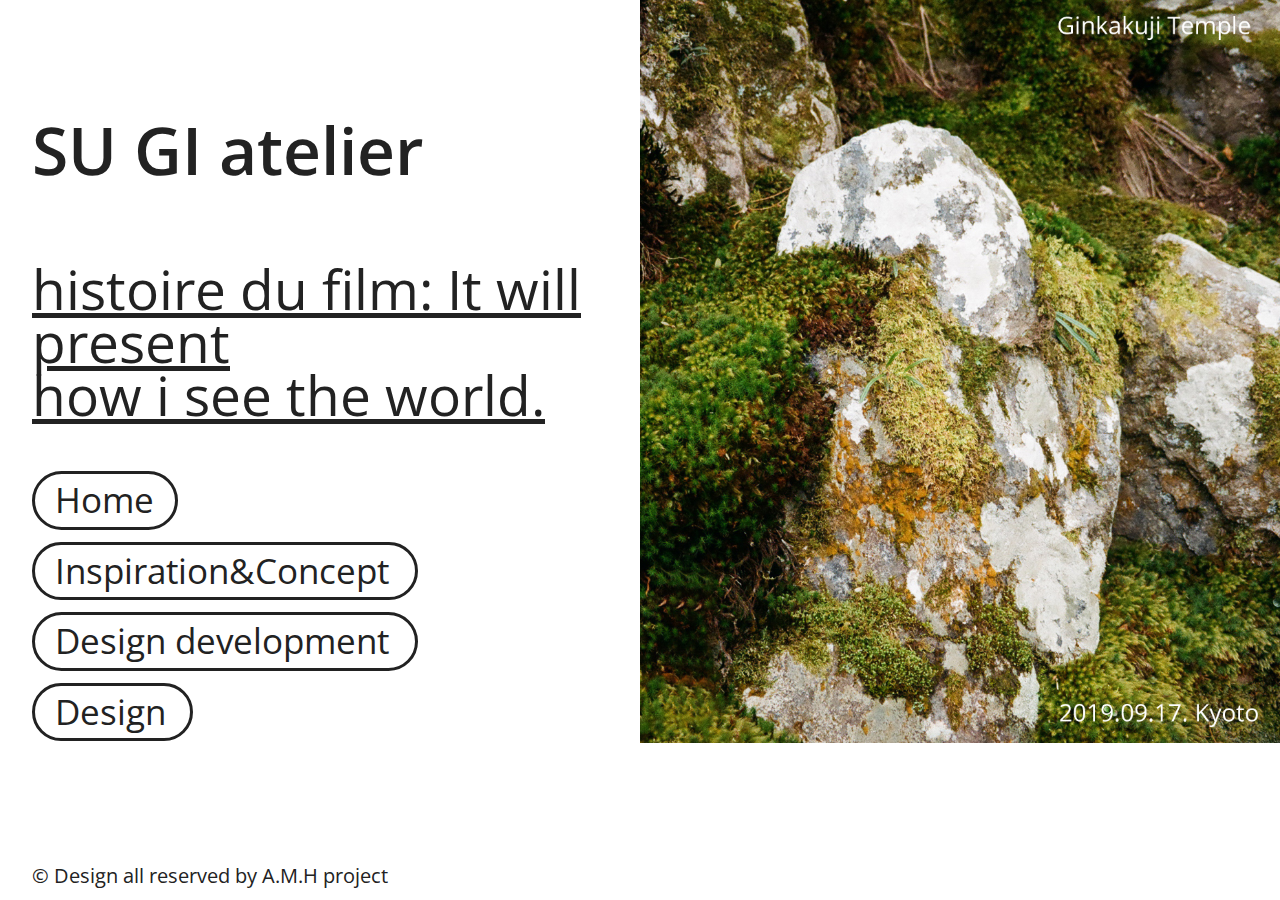
==== index.html @ 176aa2eb "Rename home.html to index.html" ====
<!DOCTYPE html>
<html lang="en">
<head>
    <meta charset="UTF-8">
    <meta name="viewport" content="width=device-width, initial-scale=1.0">
    <title>Portfolio</title>
    <meta name="author" >
    
    <!-- CSS STYLE -->
    <link rel="stylesheet" href="css/reset.css">
    <link rel="stylesheet" href="css/home.css">
    
    <!-- 웹 폰트 -->
    <link rel="preconnect" href="https://fonts.googleapis.com">
    <link rel="preconnect" href="https://fonts.gstatic.com" crossorigin>
    <link href="https://fonts.googleapis.com/css2?family=Open+Sans&display=swap" rel="stylesheet">
</head>
<body>
    <div id="wrap">
        <div id="contents">
            <div class="container">
               <div id="left">
                <div class="left">
                    <h1><a href="http://lovelove.dothome.co.kr/home.html#">SU GI atelier</a></h1>
                    <h2><a href="http://lovelove.dothome.co.kr/home.html#">histoire du film: It will present<br> 
                        how i see the world. </a></h2>
                    <ul>
                        <li class="home"><a href="http://lovelove.dothome.co.kr/home.html#">Home</a></li>
                        <li class="insp"><a href="http://lovelove.dothome.co.kr/inspirationconcept.html#">Inspiration&#38;Concept</a></li>
                        <li class="design"><a href="http://lovelove.dothome.co.kr/designdevelopment.html#">Design development</a></li>
                        <li class="flat"><a href="http://lovelove.dothome.co.kr/design.html#">Design</a></li>
            
                    </ul>
                    <div class="copy">© Design all reserved by A.M.H project</div>
                </div>
                </div>
                <div id="right">
                <div class="right"><img src="img/home.jpg" alt="home"></div>
            </div>
            </div>
        </div>
    </div>
</body>
</html>
---- css/home.css ----
@charset "utf-8";

* {
    margin: 0;
    padding: 0;
}

/* 레이아웃 */
#wrap {width: 100%;}
#contents {width: 100%; }

/* 컨테이너 */
.container {width: 100%; margin: 0 auto; height: inherit;}

/* 레프트라이트 */
#left {float: left;  width: 50%;}
#right {float: left; width: 50%; }
.right img {max-width: 100%; }

/* 레프트 */
.left {margin-top: 100px; padding-left: 5%; max-width: 100%;}
.left h1 {font-size: 66px; font-weight: 600;}
.left h2 {margin-top: 63px; margin-bottom: 50px; font-size: 55px; text-decoration: underline; line-height: 53px;}
.left ul li {margin-top: 12px; font-size: 35px; padding-left: 20px;}
.left .home {border: 3px solid ; border-radius: 30px; width: 120px;}
.left .insp {border: 3px solid ; border-radius: 30px; width: 360px; }
.left .design {border: 3px solid ; border-radius: 30px; width: 360px; }
.left .flat {border: 3px solid ; border-radius: 30px; width: 135px;}

.left .copy {font-size: 20px; margin-top: 120px;}

/* 레프트 박스 */
.left ul li a:hover {color: #fff; background-color: #222;}
.left .home:hover {background-color: #222;}
.left .insp:hover {background-color: #222;}
.left .design:hover {background-color: #222;}
.left .flat:hover {background-color: #222;}
.left .resume:hover {background-color: #222;}

@media(max-width: 900px) {
    #wrap {width: 100%;}
    #left {width: 100%; padding-right: 30px;}
    .left h1 { 
        font-size: 50px;
    }
    .left h2 {
        font-size: 20px;
        line-height: 20px;
        margin-bottom: 50px;
        margin-top: 0px;
    }
    
    .left ul li {margin-top: 12px; font-size: 25px; padding-left: 20px;}
    .left .home {border: 3px solid ; border-radius: 30px; width: 90px;}
    .left .insp {border: 3px solid ; border-radius: 30px; width: 270px; }
    .left .design {border: 3px solid ; border-radius: 30px; width: 270px; }
    .left .flat {border: 3px solid ; border-radius: 30px; width: 100px;}
    
    .left .copy {font-size: 10px; margin-top: 120px; margin-bottom: 20px;}
    
    
    .right {display: none;}
    
}
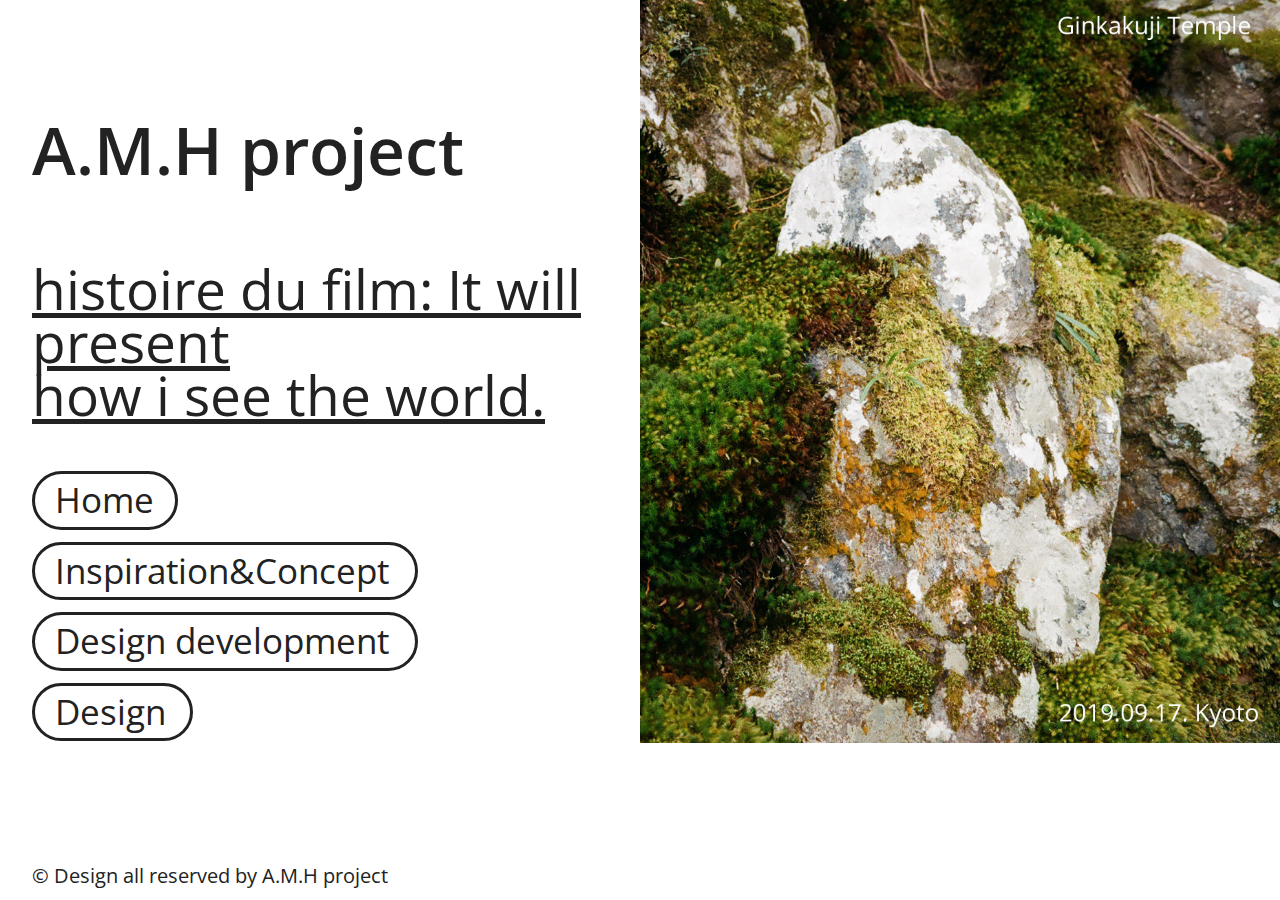
==== commit b8306b70: "Update index.html" ====
--- a/index.html
+++ b/index.html
@@ -21,12 +21,12 @@
             <div class="container">
                <div id="left">
                 <div class="left">
-                    <h1><a href="http://lovelove.dothome.co.kr/home.html#">SU GI atelier</a></h1>
-                    <h2><a href="http://lovelove.dothome.co.kr/home.html#">histoire du film: It will present<br> 
+                    <h1><a href="https://am8975.github.io/gena/">A.M.H project</a></h1>
+                    <h2><a href="https://am8975.github.io/gena/">histoire du film: It will present<br> 
                         how i see the world. </a></h2>
                     <ul>
-                        <li class="home"><a href="http://lovelove.dothome.co.kr/home.html#">Home</a></li>
-                        <li class="insp"><a href="http://lovelove.dothome.co.kr/inspirationconcept.html#">Inspiration&#38;Concept</a></li>
+                        <li class="home"><a href="https://am8975.github.io/gena/">Home</a></li>
+                        <li class="insp"><a href="inspirationconcept.html">Inspiration&#38;Concept</a></li>
                         <li class="design"><a href="http://lovelove.dothome.co.kr/designdevelopment.html#">Design development</a></li>
                         <li class="flat"><a href="http://lovelove.dothome.co.kr/design.html#">Design</a></li>
             
